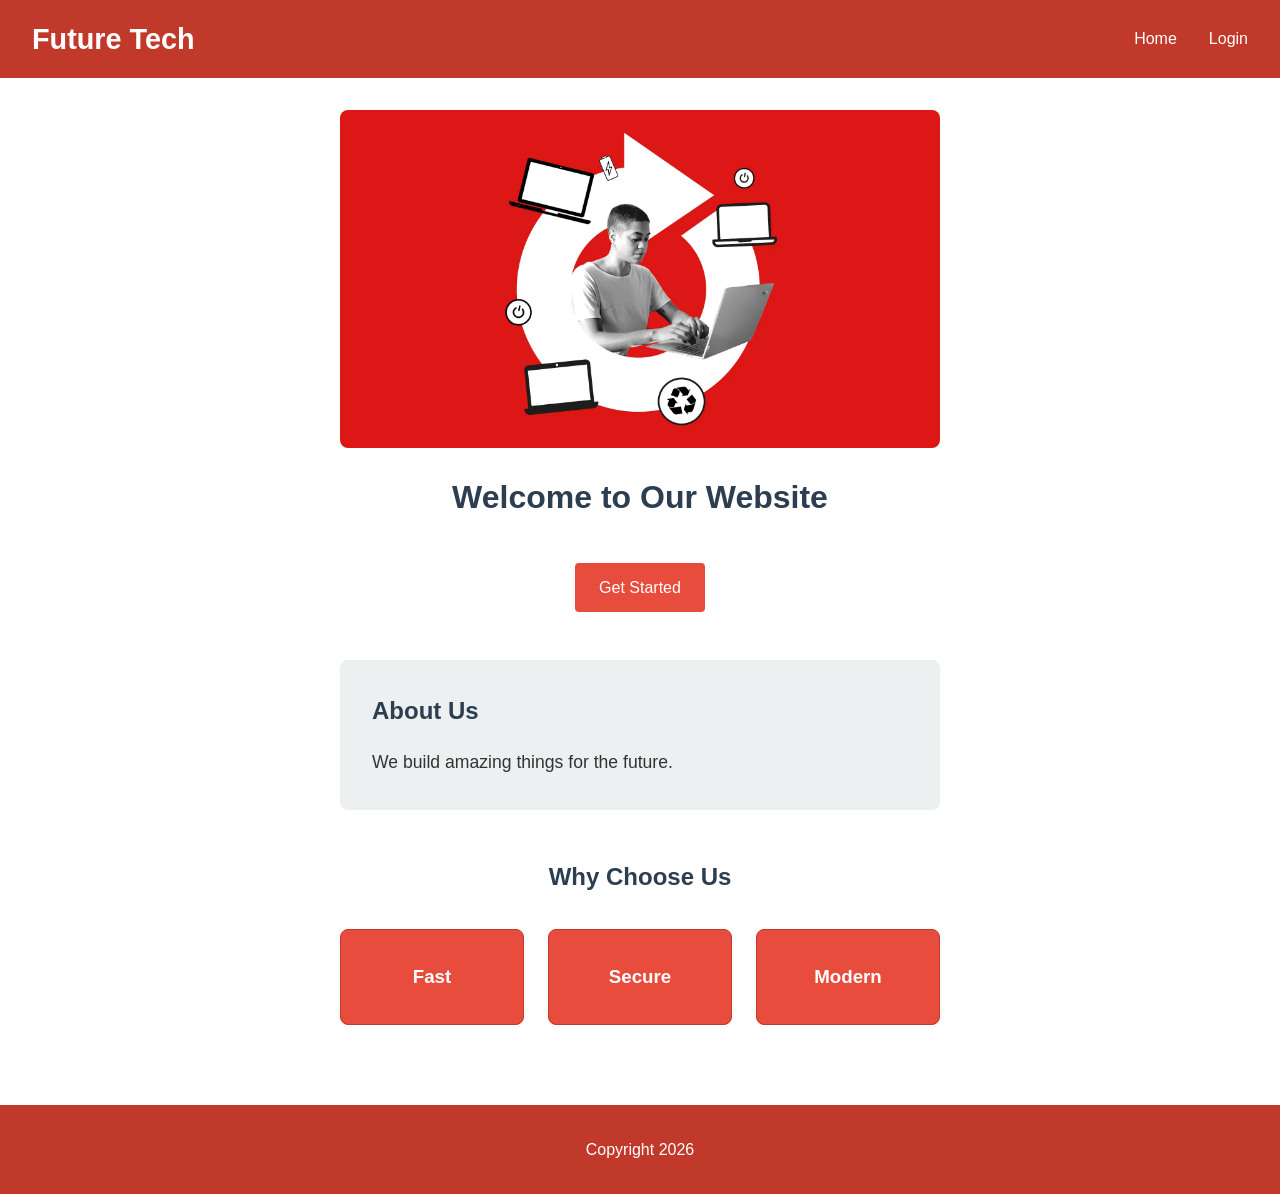
==== index.html @ 67b511e8 "Fix: Properly rename files to lowercase (INDEX.htmL -> index.html, STYLE.CSS -> style.css)" ====
﻿<!DOCTYPE html>
<html lang="en">
  <head>
    <meta charset="UTF-8" />
    <meta name="viewport" content="width=device-width, initial-scale=1.0" />
    <title>Future Tech - Welcome</title>
    <link rel="stylesheet" href="style.css" />
  </head>

  <body>
    <header class="site-header">
      <h1>Future Tech</h1>
      <nav>
        <a href="index.html">Home</a>
        <a href="login.html">Login</a>
      </nav>
    </header>

    <main>
      <section class="hero">
        <img src="assets/hero-image.jpg" alt="Futuristic technology and innovation" />
        <h2>Welcome to Our Website</h2>
        <a href="login.html" class="btn">Get Started</a>
      </section>

      <section class="about">
        <h2>About Us</h2>
        <p>We build amazing things for the future.</p>
      </section>

      <section class="features">
        <h2>Why Choose Us</h2>
        <div class="feature-cards">
          <div class="feature-card">
            <h3>Fast</h3>
          </div>
          <div class="feature-card">
            <h3>Secure</h3>
          </div>
          <div class="feature-card">
            <h3>Modern</h3>
          </div>
        </div>
      </section>
    </main>

    <footer class="site-footer">
      <p>Copyright 2026</p>
    </footer>
  </body>
</html>
---- style.css ----
﻿* {
  margin: 0;
  padding: 0;
  box-sizing: border-box;
}

html {
  scroll-behavior: smooth;
}

body {
  font-family: Arial, sans-serif;
  line-height: 1.6;
  color: #333;
  display: flex;
  flex-direction: column;
  min-height: 100vh;
}

/* Header and Navigation */
.site-header {
  background-color: #c0392b;
  color: white;
  padding: 1rem 2rem;
  display: flex;
  justify-content: space-between;
  align-items: center;
  flex-wrap: wrap;
}

.site-header h1 {
  font-size: 1.8rem;
}

.site-header nav {
  display: flex;
  gap: 2rem;
}

.site-header a {
  color: white;
  text-decoration: none;
  transition: color 0.3s;
}

.site-header a:hover {
  color: #e74c3c;
}

/* Main Content */
main {
  max-width: 1200px;
  margin: 0 auto;
  padding: 2rem;
}

section {
  margin-bottom: 3rem;
}

h2, h3 {
  margin-bottom: 1rem;
  color: #2c3e50;
}

/* Hero Section */
.hero {
  display: flex;
  flex-direction: column;
  align-items: center;
  text-align: center;
  gap: 1.5rem;
}

.hero img {
  width: 100%;
  max-width: 600px;
  height: auto;
  border-radius: 8px;
  object-fit: cover;
}

.hero h2 {
  font-size: 2rem;
}

/* About Section */
.about {
  background-color: #ecf0f1;
  padding: 2rem;
  border-radius: 8px;
}

.about p {
  font-size: 1.1rem;
  line-height: 1.8;
}

/* Features Section */
.features {
  text-align: center;
}

.feature-cards {
  display: grid;
  grid-template-columns: repeat(3, 1fr);
  gap: 1.5rem;
  margin-top: 2rem;
}

.feature-card {
  background-color: #e74c3c;
  color: white;
  padding: 2rem;
  border-radius: 8px;
  transition: transform 0.3s, box-shadow 0.3s;
  border: 1px solid #c0392b;
}

.feature-card:hover {
  transform: translateY(-5px);
  box-shadow: 0 8px 16px rgba(0, 0, 0, 0.2);
}

.feature-card h3 {
  color: white;
  margin: 0;
}

/* Forms */
.login-container,
.signup-container {
  display: flex;
  justify-content: center;
  align-items: center;
  flex: 1;
  min-height: 400px;
}

.login-form-section,
.signup-form-section {
  background-color: #f5f5f5;
  padding: 2rem;
  border-radius: 8px;
  box-shadow: 0 4px 6px rgba(0, 0, 0, 0.1);
  max-width: 400px;
  width: 100%;
}

.login-form,
.signup-form {
  display: flex;
  flex-direction: column;
  gap: 1.5rem;
}

.form-group {
  display: flex;
  flex-direction: column;
  gap: 0.5rem;
}

.form-group label {
  font-weight: bold;
  color: #2c3e50;
}

.form-group input {
  padding: 0.75rem;
  border: 1px solid #ddd;
  border-radius: 4px;
  font-size: 1rem;
  transition: border-color 0.3s;
}

.form-group input:focus {
  outline: none;
  border-color: #e74c3c;
  box-shadow: 0 0 5px rgba(231, 76, 60, 0.3);
}

/* Button */
.btn {
  background-color: #e74c3c;
  color: white;
  padding: 0.75rem 1.5rem;
  border: none;
  border-radius: 4px;
  cursor: pointer;
  font-size: 1rem;
  transition: background-color 0.3s, transform 0.2s;
  text-decoration: none;
  display: inline-block;
  text-align: center;
}

.btn:hover {
  background-color: #c0392b;
  transform: translateY(-2px);
}

.btn:active {
  transform: translateY(0);
}

/* Signup image */
.signup-image {
  width: 100%;
  max-width: 400px;
  height: auto;
  border-radius: 8px;
  margin-top: 2rem;
}

/* Links */
a {
  color: #e74c3c;
  text-decoration: none;
  transition: color 0.3s;
}

a:hover {
  color: #c0392b;
  text-decoration: underline;
}

/* Footer */
.site-footer {
  background-color: #c0392b;
  color: white;
  text-align: center;
  padding: 2rem;
  margin-top: auto;
}

/* Responsive Design */
@media (max-width: 768px) {
  .site-header {
    flex-direction: column;
    gap: 1rem;
  }

  .site-header nav {
    flex-direction: column;
    gap: 0.5rem;
    width: 100%;
  }

  .site-header a {
    display: block;
    padding: 0.5rem 0;
  }

  main {
    padding: 1rem;
  }

  .hero h2 {
    font-size: 1.5rem;
  }

  .feature-cards {
    grid-template-columns: 1fr;
  }

  .login-form-section,
  .signup-form-section {
    padding: 1.5rem;
  }
}

@media (max-width: 480px) {
  .site-header h1 {
    font-size: 1.3rem;
  }

  .hero h2 {
    font-size: 1.2rem;
  }

  .btn {
    width: 100%;
  }

  .hero img {
    max-width: 100%;
  }

  .signup-image {
    max-width: 100%;
  }
}
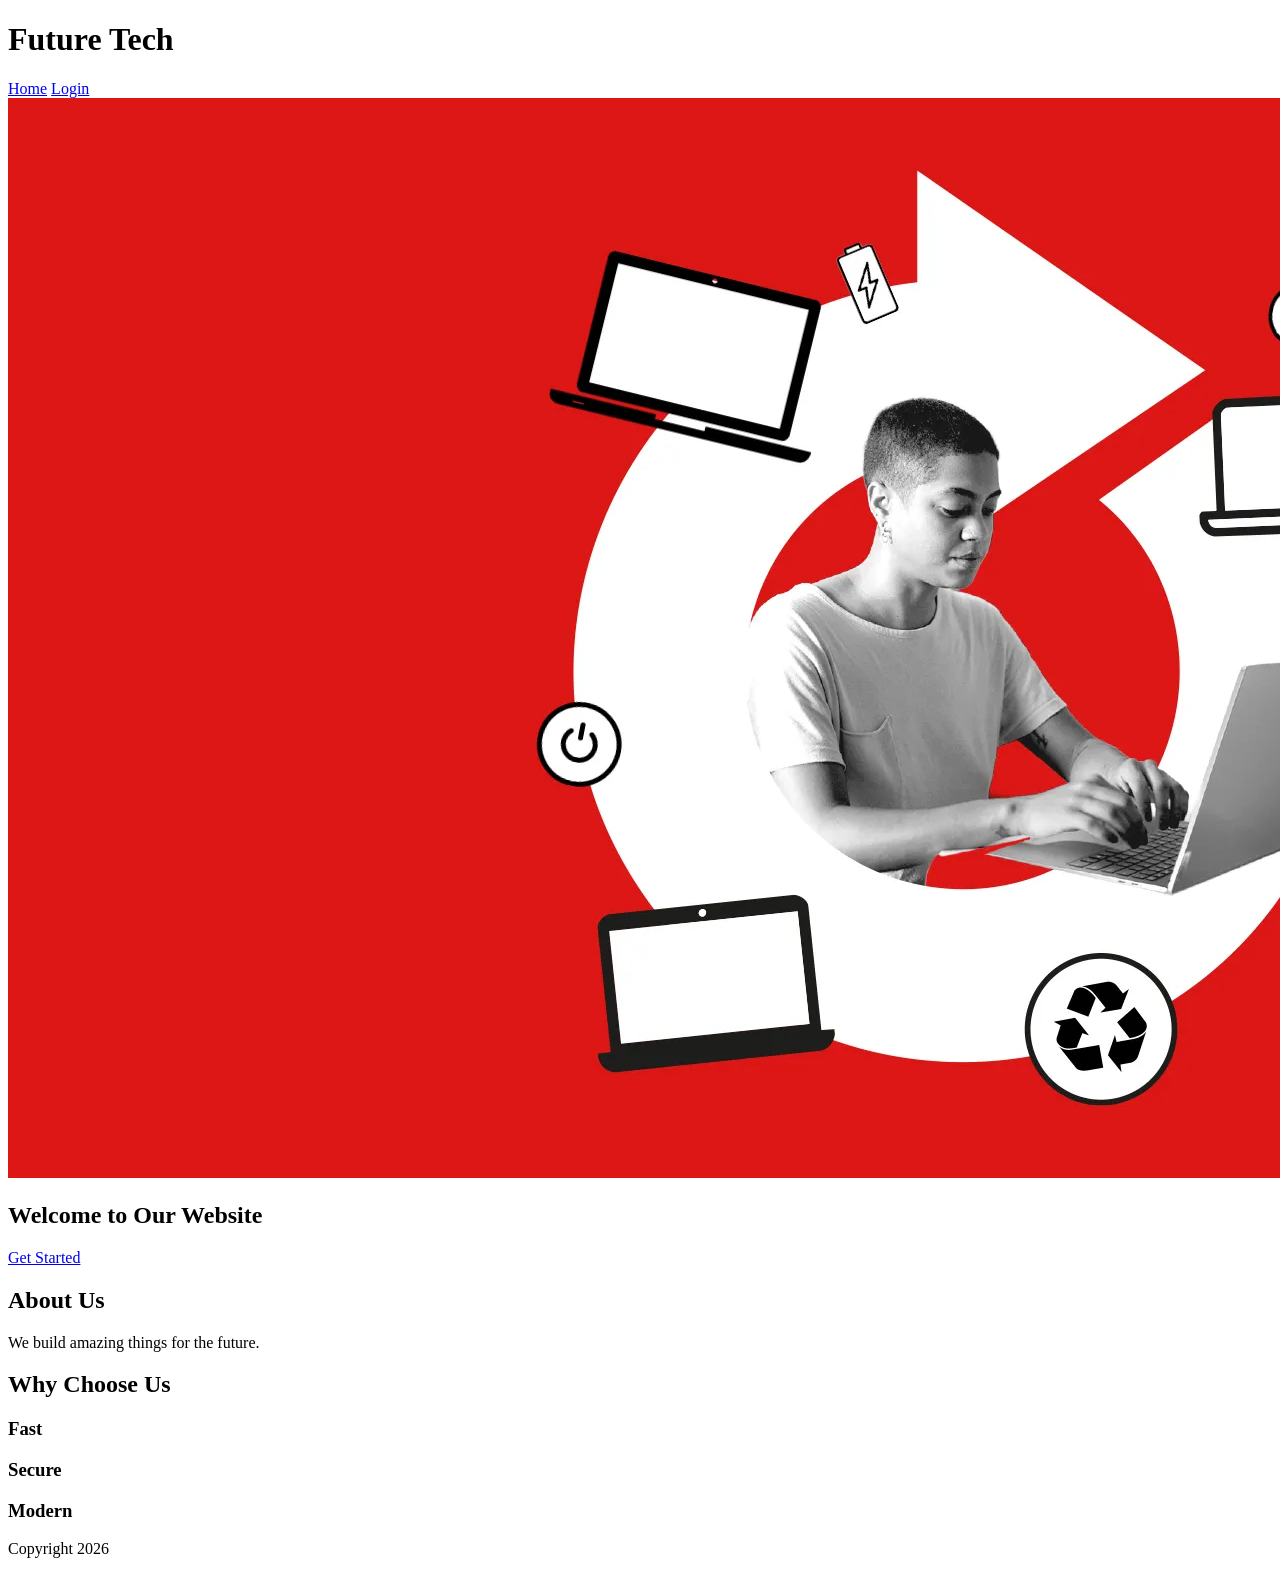
==== commit 2c0f508d: "Update README and HTML pages" ====
--- a/index.html
+++ b/index.html
@@ -4,7 +4,7 @@
     <meta charset="UTF-8" />
     <meta name="viewport" content="width=device-width, initial-scale=1.0" />
     <title>Future Tech - Welcome</title>
-    <link rel="stylesheet" href="style.css" />
+    <link rel="stylesheet" href="Style.CSS" />
   </head>
 
   <body>
